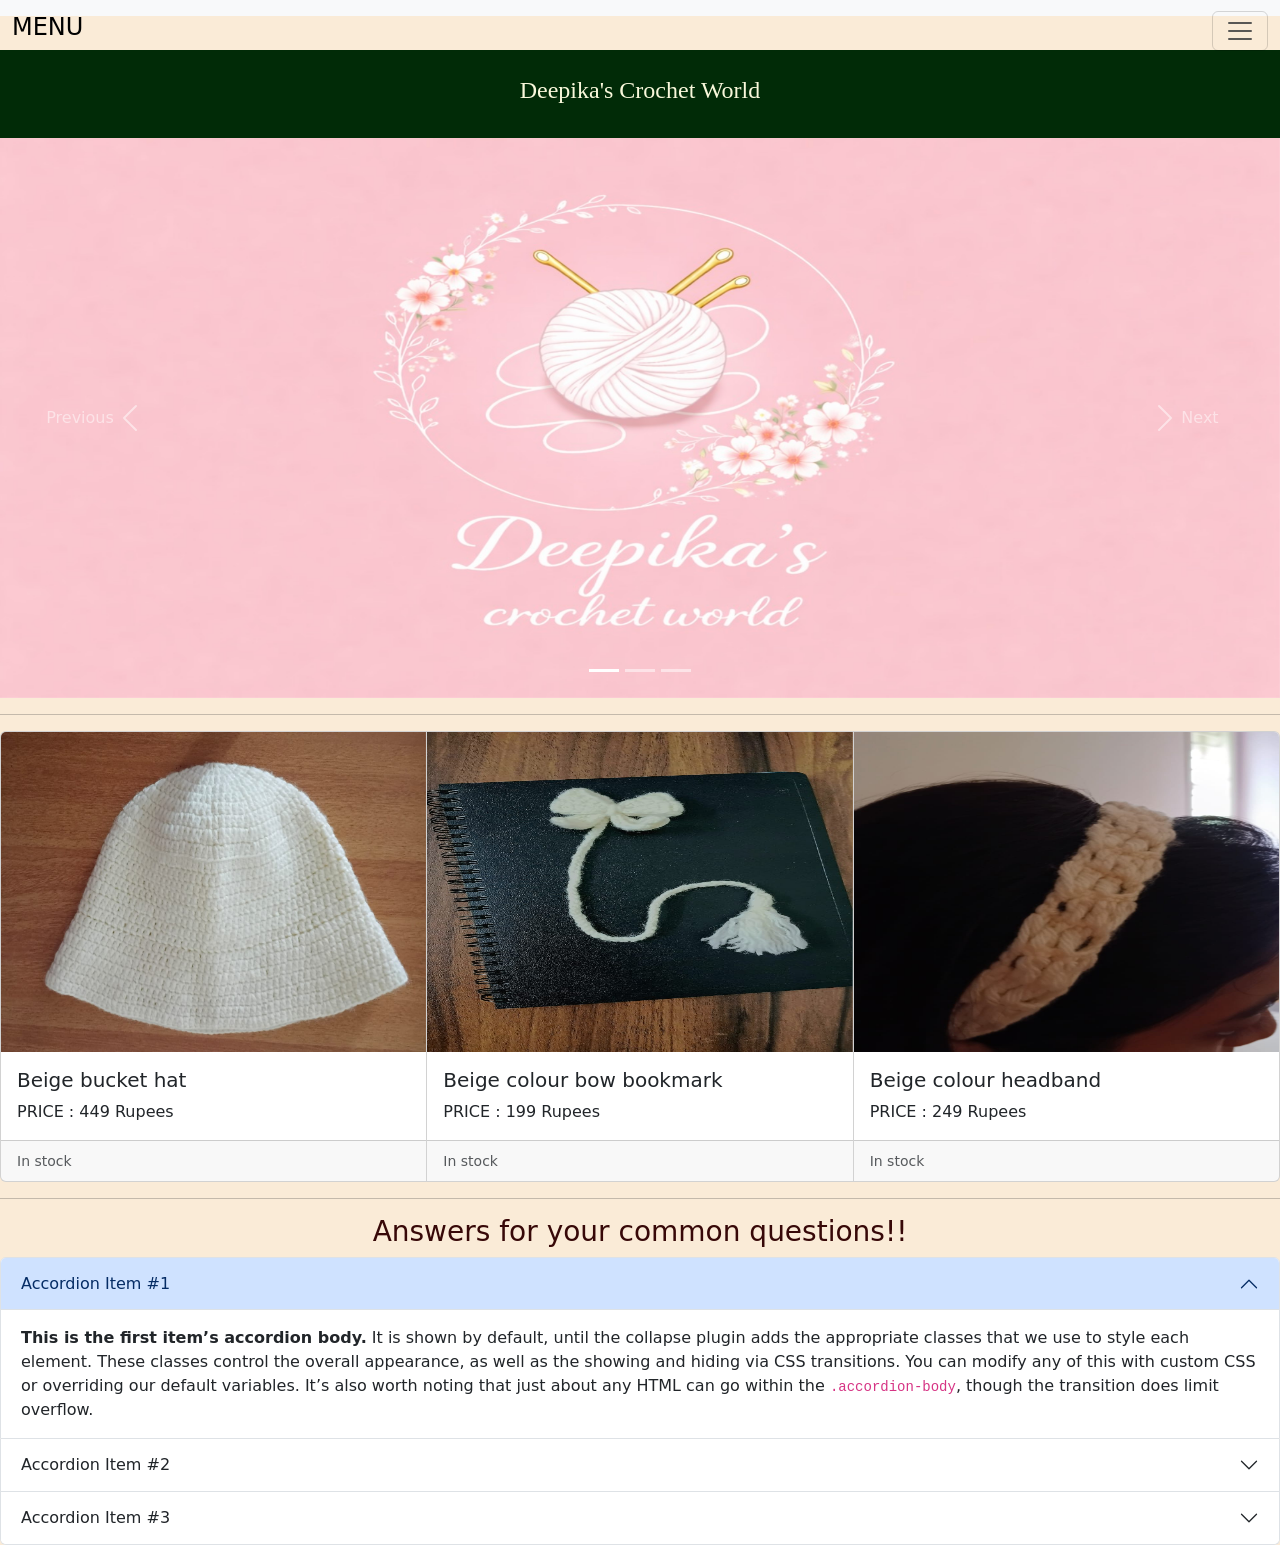
==== index.html @ 960307fa "Add comment" ====
<!DOCTYPE html>
<html lang="en">
<head>
    <meta charset="UTF-8">
    <meta name="viewport" content="width=100%, initial-scale=1.0">
    <meta name="viewport" content="width=device-width, initial-scale=1">
    <title>My Crochet World</title>
    <link href="https://cdn.jsdelivr.net/npm/bootstrap@5.3.8/dist/css/bootstrap.min.css" rel="stylesheet" integrity="sha384-sRIl4kxILFvY47J16cr9ZwB07vP4J8+LH7qKQnuqkuIAvNWLzeN8tE5YBujZqJLB" crossorigin="anonymous">

    <link relation="stylesheet"  href="style.css"></link>
    <style>
        header{
    height: 20%;
    width: 100%;
    text-align: center;
    color: rgb(249, 248, 219);
    background-color: rgb(1, 43, 7);
    padding: 2%;
    margin-top: 50px;

}
    h1{
        font-size: x-large;
        font-family: cursive;
    }
    nav{
        height: 10px;
        background-color: rgb(239, 229, 248);
    }
    div.carousel{
        background-color:rgb(249, 245, 249);
        margin-left: none;
        margin-right: none;
        height:100%;
        color: black;
        text-align: center;
        width: 10px;

    
    }
    
    </style>
</head>
<body style="background-color: antiquewhite;">
    <script src="https://cdn.jsdelivr.net/npm/bootstrap@5.3.8/dist/js/bootstrap.bundle.min.js" integrity="sha384-FKyoEForCGlyvwx9Hj09JcYn3nv7wiPVlz7YYwJrWVcXK/BmnVDxM+D2scQbITxI" crossorigin="anonymous"></script>
    <header>
        <h1 fixed-top>Deepika's Crochet World</h1>
    </header>
<!--Nav bar-->
    <nav class="navbar bg-body-tertiary fixed-top">
     <div class="container-fluid">
      <a class="navbar-brand" href="#" > <h4>MENU</h4></a>
      <button class="navbar-toggler" type="button" data-bs-toggle="offcanvas" data-bs-target="#offcanvasNavbar" aria-controls="offcanvasNavbar" aria-label="Toggle navigation" style="color: rgb(6, 3, 0);">
       <span class="navbar-toggler-icon"></span>
      </button>
      <div class="offcanvas offcanvas-end" tabindex="-1" id="offcanvasNavbar" aria-labelledby="offcanvasNavbarLabel">
       <div class="offcanvas-header">
         <h5 class="offcanvas-title" id="offcanvasNavbarLabel">Menu</h5>
         <button type="button" class="btn-close" data-bs-dismiss="offcanvas" aria-label="Close"></button>
       </div>
       <div class="offcanvas-body">
         <ul class="navbar-nav justify-content-end flex-grow-1 pe-3">
          <li class="nav-item">
            <a class="nav-link active" aria-current="page" href="#">Home</a>
          </li>
          <li class="nav-item dropdown">
            <a class="nav-link dropdown-toggle" href="#" role="button" data-bs-toggle="dropdown" aria-expanded="false">
              Category
            </a>
            <ul class="dropdown-menu">
              <li><a class="dropdown-item" href="#">Key charms</a></li>
              <li><a class="dropdown-item" href="#">Decorative items</a></li>
              <li><a class="dropdown-item" href="#">Cloths</a></li>

              <li>
                <hr class="dropdown-divider">
              </li>
              <li><a class="dropdown-item" href="#">Special offers</a></li>
            </ul>
          </li>
          <li class="nav-item">
            <a class="nav-link" href="#">Order details</a>
          </li>
          <li class="nav-item">
            <a class="nav-link" href="#">About us</a>
            </a>
          </li>
        </ul>
        <form class="d-flex mt-3" role="search">
          <input class="form-control me-2" type="search" placeholder="Search" aria-label="Search"/>
          <button class="btn btn-outline-success" type="submit">Search</button>
        </form>
      </div>
    </div>
  </div>
    </nav>
<!--Carousel-->
<div id="carouselExampleCaptions" class="carousel w-100 ">
  <div class="carousel-indicators">
    <button type="button" data-bs-target="#carouselExampleCaptions" data-bs-slide-to="0" class="active" aria-current="true" aria-label="Slide 1"></button>
    <button type="button" data-bs-target="#carouselExampleCaptions" data-bs-slide-to="1" aria-label="Slide 2"></button>
    <button type="button" data-bs-target="#carouselExampleCaptions" data-bs-slide-to="2" aria-label="Slide 3"></button>
  </div>
  <div class="carousel-inner">
    <div class="carousel-item active">
      <img src="logo.jpeg" class="d-block w-100" style="height:35rem;" alt="Brand image" >
      <div class="carousel-caption d-md-block">
        <h5 style="color:white;"></h5>
        <p></p>
      </div>
    </div>
    <div class="carousel-item">
      <img src="tulip.jpeg" class="d-block w-100" style="height:35rem;" alt="tulip photo">
      <div class="carousel-caption  d-md-block">
        <h5>Our small business</h5>
        <p>Deepika’s Crochet World is a small, passion-driven crochet business dedicated to creating handmade pieces that blend creativity, comfort, and style. 
          Every product is carefully crafted using quality yarns and thoughtful designs, making each item unique and special.</p>
      </div>
    </div>
    <div class="carousel-item">
      <img src="flower field.jpeg" class="d-block w-100" style="height:35rem;" alt="field photo">
      <div class="carousel-caption  d-md-block">
        <h5>Why you should buy from us!!</h5>
        <p>At Deepika’s Crochet World, every piece is lovingly handmade with care, patience, and attention to detail. 
          As a small business, we focus on quality over quantity—creating unique, durable, and beautifully crafted items you won’t find in mass production.</p>
      </div>
    </div>
  </div>
  <button class="carousel-control-prev" type="button" data-bs-target="#carouselExampleCaptions" data-bs-slide="prev">
    <span class="">Previous</span>
    <span class="carousel-control-prev-icon" aria-hidden="true"></span>
  
  </button>
  <button class="carousel-control-next" type="button" data-bs-target="#carouselExampleCaptions" data-bs-slide="next">
    <span class="carousel-control-next-icon" aria-hidden="true"></span>
    <span class="">Next</span>
  </button>
</div>
<hr>
<!--Cards-->
<div class="card-group">
  <div class="card">
    <img src="Bucket hat beige.jpeg" class="card-img-top" style="height:20rem;" alt="Bucket hat beige">
    <div class="card-body">
      <h5 class="card-title">Beige bucket hat</h5>
      <p class="card-text">PRICE : 449 Rupees</p>
    </div>
    <div class="card-footer">
      <small class="text-body-secondary">In stock</small>
    </div>
  </div>
  <div class="card">
    <img src="Bookmark bow beige.jpeg" class="card-img-top" style="height:20rem;" alt="Bookmark bow beige">
    <div class="card-body">
      <h5 class="card-title">Beige colour bow bookmark</h5>
      <p class="card-text">PRICE : 199 Rupees</p>
    </div>
    <div class="card-footer">
      <small class="text-body-secondary">In stock</small>
    </div>
  </div>
  <div class="card">
    <img src="Headband beige.jpeg" class="card-img-top" style="height:20rem;" alt="headband beige">
    <div class="card-body">
      <h5 class="card-title">Beige colour headband</h5>
      <p class="card-text">PRICE : 249 Rupees</p>
    </div>
    <div class="card-footer">
      <small class="text-body-secondary">In stock</small>
    </div>
  </div>
</div>
<hr>
<h3 style="color: rgb(55, 8, 8);text-align: center;border: 3rem;border-color: beige;">Answers for your common questions!!</h3>
<!--Accordion-->
<div class="accordion" id="accordionPanelsStayOpenExample">
  <div class="accordion-item">
    <h2 class="accordion-header">
      <button class="accordion-button" type="button" data-bs-toggle="collapse" data-bs-target="#panelsStayOpen-collapseOne" aria-expanded="true" aria-controls="panelsStayOpen-collapseOne">
        Accordion Item #1
      </button>
    </h2>
    <div id="panelsStayOpen-collapseOne" class="accordion-collapse collapse show">
      <div class="accordion-body">
        <strong>This is the first item’s accordion body.</strong> It is shown by default, until the collapse plugin adds the appropriate classes that we use to style each element. These classes control the overall appearance, as well as the showing and hiding via CSS transitions. You can modify any of this with custom CSS or overriding our default variables. It’s also worth noting that just about any HTML can go within the <code>.accordion-body</code>, though the transition does limit overflow.
      </div>
    </div>
  </div>
  <div class="accordion-item">
    <h2 class="accordion-header">
      <button class="accordion-button collapsed" type="button" data-bs-toggle="collapse" data-bs-target="#panelsStayOpen-collapseTwo" aria-expanded="false" aria-controls="panelsStayOpen-collapseTwo">
        Accordion Item #2
      </button>
    </h2>
    <div id="panelsStayOpen-collapseTwo" class="accordion-collapse collapse">
      <div class="accordion-body">
        <strong>This is the second item’s accordion body.</strong> It is hidden by default, until the collapse plugin adds the appropriate classes that we use to style each element. These classes control the overall appearance, as well as the showing and hiding via CSS transitions. You can modify any of this with custom CSS or overriding our default variables. It’s also worth noting that just about any HTML can go within the <code>.accordion-body</code>, though the transition does limit overflow.
      </div>
    </div>
  </div>
  <div class="accordion-item">
    <h2 class="accordion-header">
      <button class="accordion-button collapsed" type="button" data-bs-toggle="collapse" data-bs-target="#panelsStayOpen-collapseThree" aria-expanded="false" aria-controls="panelsStayOpen-collapseThree">
        Accordion Item #3
      </button>
    </h2>
    <div id="panelsStayOpen-collapseThree" class="accordion-collapse collapse">
      <div class="accordion-body">
        <strong>This is the third item’s accordion body.</strong> It is hidden by default, until the collapse plugin adds the appropriate classes that we use to style each element. These classes control the overall appearance, as well as the showing and hiding via CSS transitions. You can modify any of this with custom CSS or overriding our default variables. It’s also worth noting that just about any HTML can go within the <code>.accordion-body</code>, though the transition does limit overflow.
      </div>
    </div>
  </div>
</div>
</body>
</html>
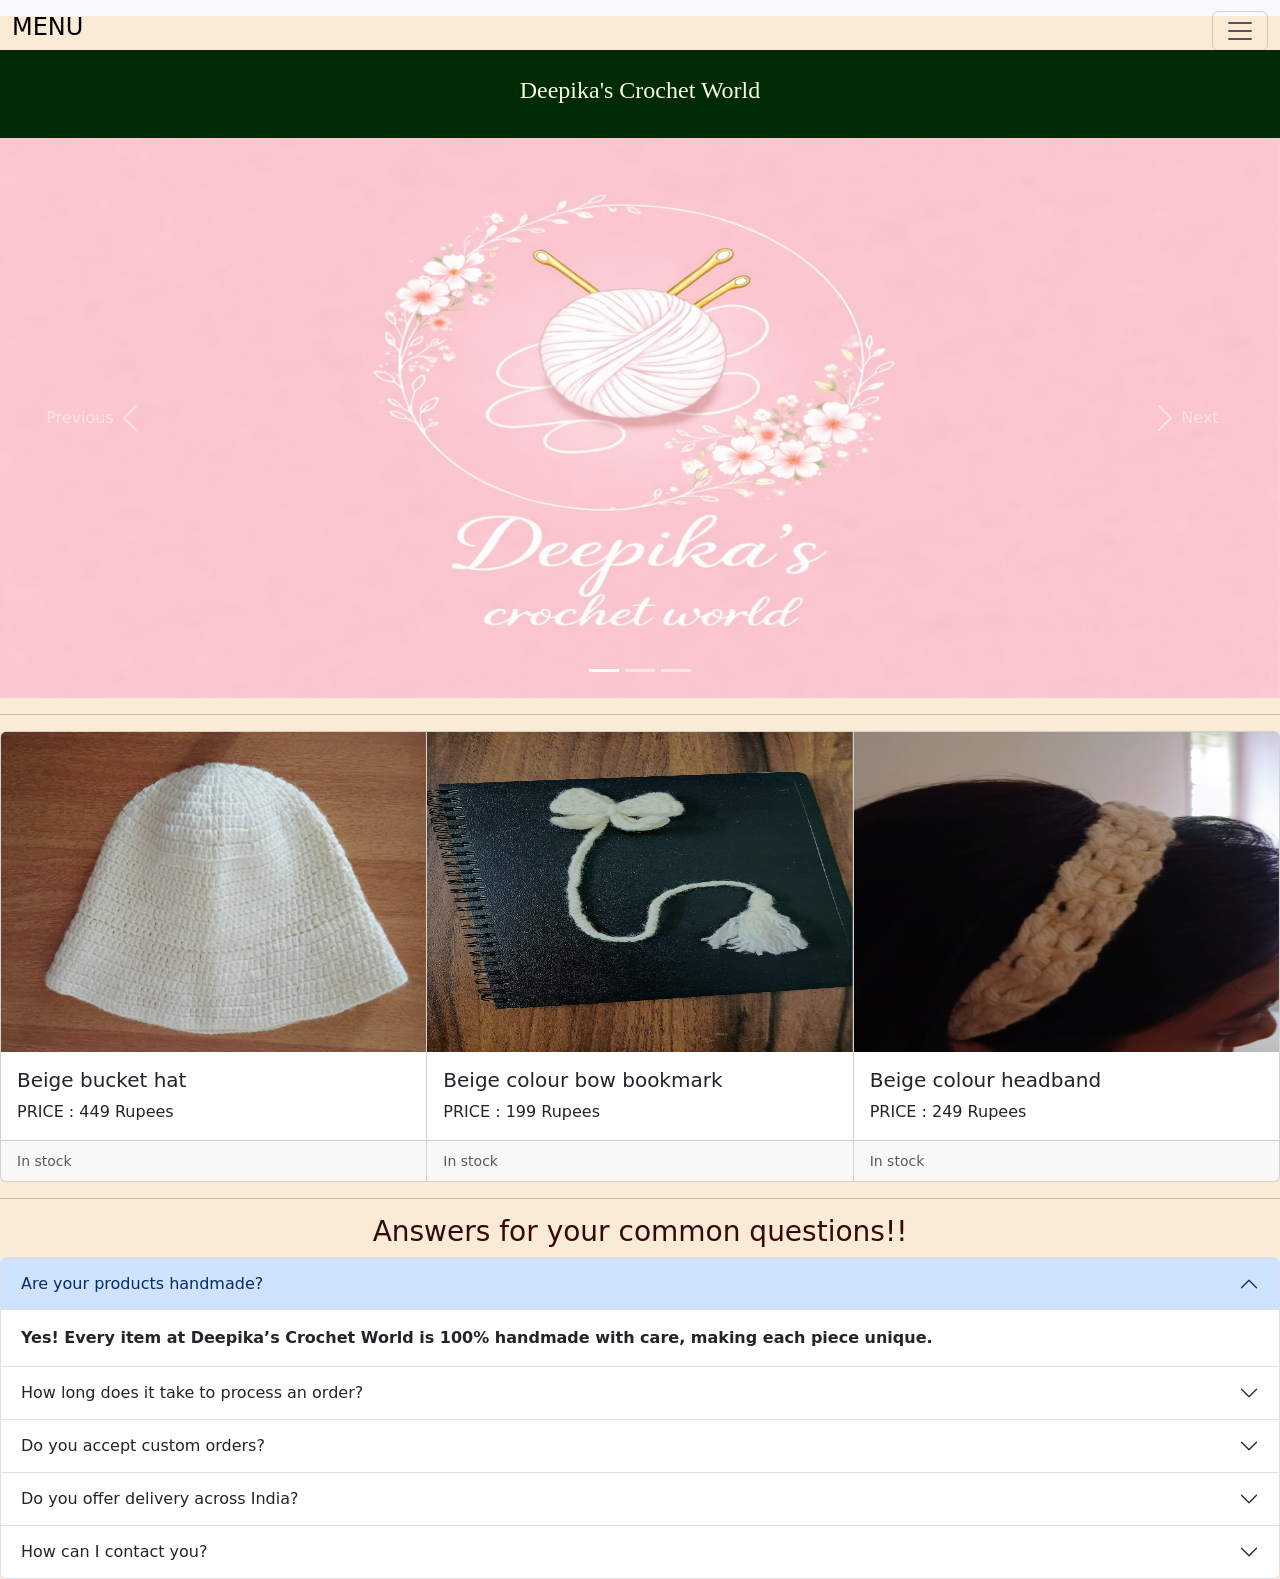
==== commit 1e87be16: "modified accordion" ====
--- a/index.html
+++ b/index.html
@@ -177,37 +177,60 @@
   <div class="accordion-item">
     <h2 class="accordion-header">
       <button class="accordion-button" type="button" data-bs-toggle="collapse" data-bs-target="#panelsStayOpen-collapseOne" aria-expanded="true" aria-controls="panelsStayOpen-collapseOne">
-        Accordion Item #1
+        Are your products handmade?
       </button>
     </h2>
     <div id="panelsStayOpen-collapseOne" class="accordion-collapse collapse show">
       <div class="accordion-body">
-        <strong>This is the first item’s accordion body.</strong> It is shown by default, until the collapse plugin adds the appropriate classes that we use to style each element. These classes control the overall appearance, as well as the showing and hiding via CSS transitions. You can modify any of this with custom CSS or overriding our default variables. It’s also worth noting that just about any HTML can go within the <code>.accordion-body</code>, though the transition does limit overflow.
+        <strong>Yes! Every item at Deepika’s Crochet World is 100% handmade with care, making each piece unique.</strong> 
       </div>
     </div>
   </div>
   <div class="accordion-item">
     <h2 class="accordion-header">
       <button class="accordion-button collapsed" type="button" data-bs-toggle="collapse" data-bs-target="#panelsStayOpen-collapseTwo" aria-expanded="false" aria-controls="panelsStayOpen-collapseTwo">
-        Accordion Item #2
+        How long does it take to process an order?
       </button>
     </h2>
     <div id="panelsStayOpen-collapseTwo" class="accordion-collapse collapse">
       <div class="accordion-body">
-        <strong>This is the second item’s accordion body.</strong> It is hidden by default, until the collapse plugin adds the appropriate classes that we use to style each element. These classes control the overall appearance, as well as the showing and hiding via CSS transitions. You can modify any of this with custom CSS or overriding our default variables. It’s also worth noting that just about any HTML can go within the <code>.accordion-body</code>, though the transition does limit overflow.
+        <strong>Since all products are handmade, processing usually takes 3–7 days depending on the item and order volume.</strong> 
       </div>
     </div>
   </div>
   <div class="accordion-item">
     <h2 class="accordion-header">
       <button class="accordion-button collapsed" type="button" data-bs-toggle="collapse" data-bs-target="#panelsStayOpen-collapseThree" aria-expanded="false" aria-controls="panelsStayOpen-collapseThree">
-        Accordion Item #3
+       Do you accept custom orders?
       </button>
     </h2>
     <div id="panelsStayOpen-collapseThree" class="accordion-collapse collapse">
       <div class="accordion-body">
-        <strong>This is the third item’s accordion body.</strong> It is hidden by default, until the collapse plugin adds the appropriate classes that we use to style each element. These classes control the overall appearance, as well as the showing and hiding via CSS transitions. You can modify any of this with custom CSS or overriding our default variables. It’s also worth noting that just about any HTML can go within the <code>.accordion-body</code>, though the transition does limit overflow.
-      </div>
+        <strong>Yes, we love creating custom pieces! You can contact us with your ideas, colors, and preferences.</strong> 
+      </div>
+    </div>
+  </div>
+   <div class="accordion-item">
+    <h2 class="accordion-header">
+      <button class="accordion-button collapsed" type="button" data-bs-toggle="collapse" data-bs-target="#panelsStayOpen-collapseFour" aria-expanded="false" aria-controls="panelsStayOpen-collapseFour">
+       Do you offer delivery across India?
+      </button>
+    </h2>
+    <div id="panelsStayOpen-collapseFour" class="accordion-collapse collapse">
+      <div class="accordion-body">
+        <strong>Yes, we ship across India. Delivery time may vary based on your location.</strong> 
+      </div>
+    </div>
+  </div>
+   <div class="accordion-item">
+    <h2 class="accordion-header">
+      <button class="accordion-button collapsed" type="button" data-bs-toggle="collapse" data-bs-target="#panelsStayOpen-collapseFive" aria-expanded="false" aria-controls="panelsStayOpen-collapseFive">
+        How can I contact you?
+      </button>
+    </h2>
+    <div id="panelsStayOpen-collapseFive" class="accordion-collapse collapse">
+      <div class="accordion-body">
+        <strong>You can reach us via our website contact form or social media—we’re happy to help!</strong>
     </div>
   </div>
 </div>
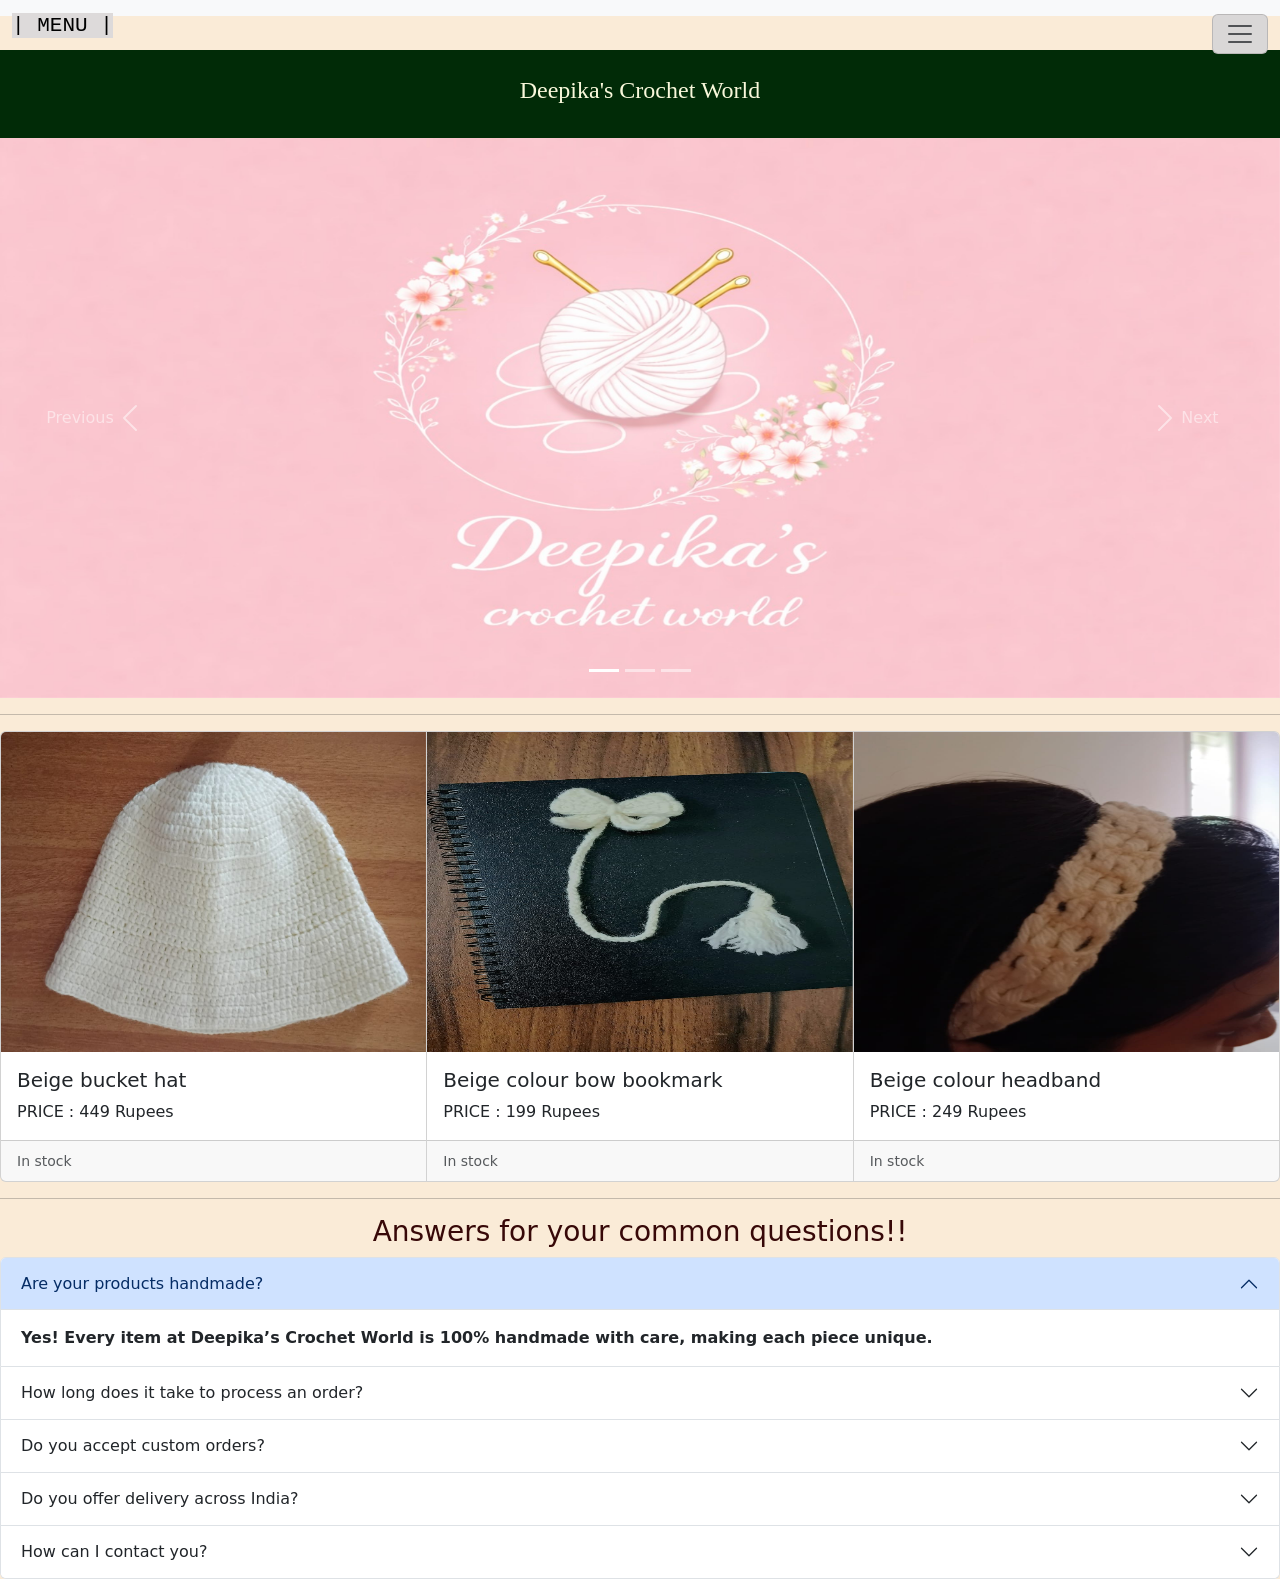
==== commit 77d6ccb7: "modified nav" ====
--- a/index.html
+++ b/index.html
@@ -49,8 +49,8 @@
 <!--Nav bar-->
     <nav class="navbar bg-body-tertiary fixed-top">
      <div class="container-fluid">
-      <a class="navbar-brand" href="#" > <h4>MENU</h4></a>
-      <button class="navbar-toggler" type="button" data-bs-toggle="offcanvas" data-bs-target="#offcanvasNavbar" aria-controls="offcanvasNavbar" aria-label="Toggle navigation" style="color: rgb(6, 3, 0);">
+      <a class="navbar-brand" href="#" > <h4 style="background-color: rgb(221, 218, 218);border: 1rem;border-color: aliceblue ;"><pre>| MENU |</pre></h4></a>
+      <button class="navbar-toggler" type="button" data-bs-toggle="offcanvas" data-bs-target="#offcanvasNavbar" aria-controls="offcanvasNavbar" aria-label="Toggle navigation" style="color: rgb(67, 26, 45);background-color: rgb(217, 215, 215);">
        <span class="navbar-toggler-icon"></span>
       </button>
       <div class="offcanvas offcanvas-end" tabindex="-1" id="offcanvasNavbar" aria-labelledby="offcanvasNavbarLabel">
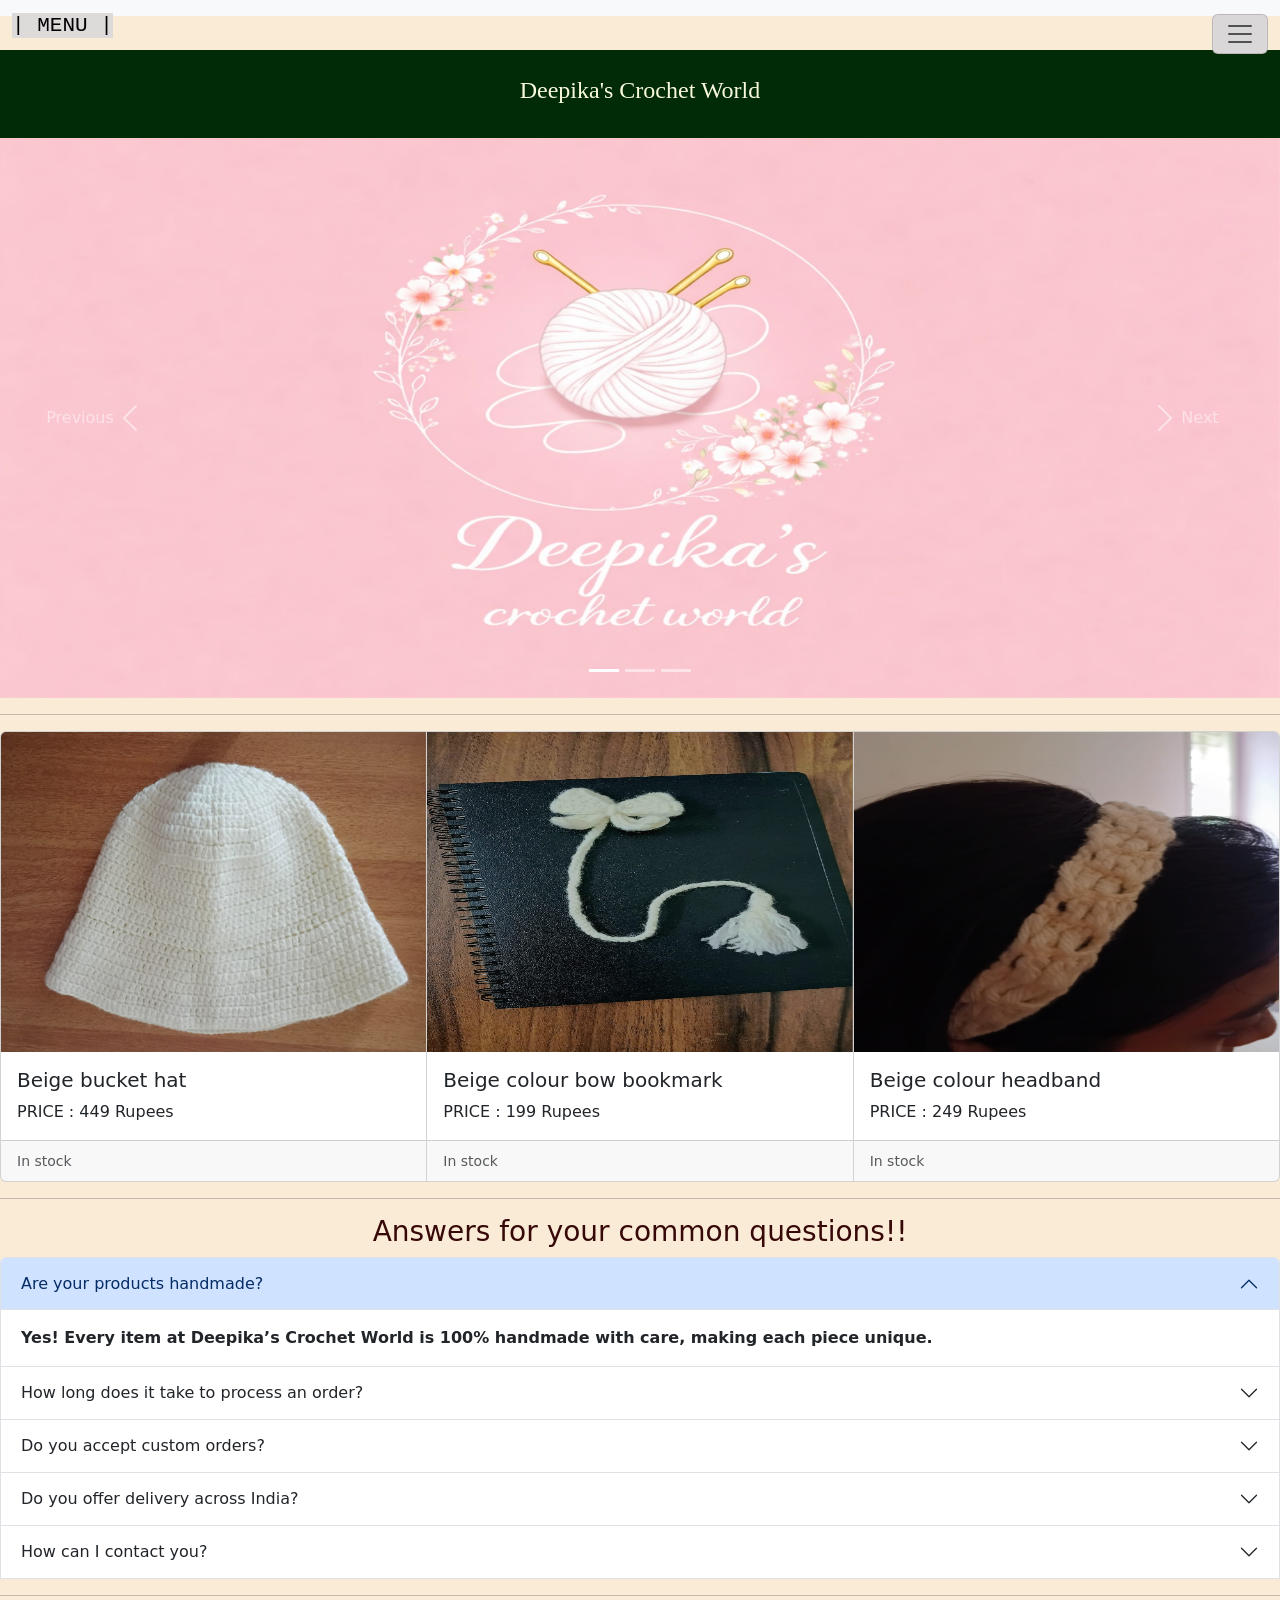
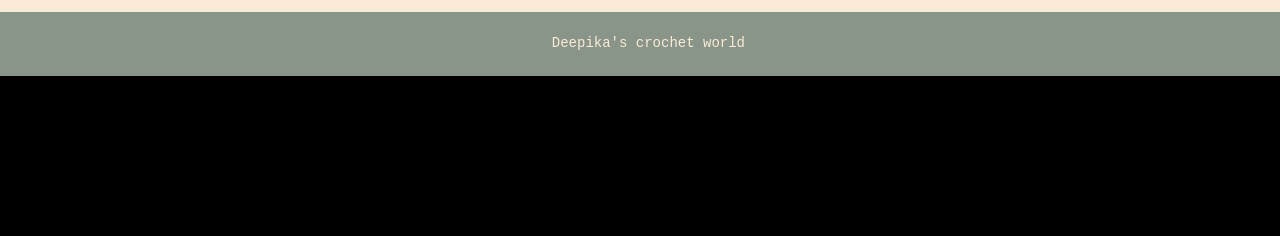
==== commit 16e96c94: "add footer'" ====
--- a/index.html
+++ b/index.html
@@ -36,9 +36,19 @@
         text-align: center;
         width: 10px;
 
-    
-    }
-    
+    }
+    footer.foot{
+   background-color: rgb(138, 149, 138);
+   color: antiquewhite;
+   font-family: fantasy;
+   text-align: center;
+   height: 4rem;   
+}
+    div.groups{
+      height: 10rem;
+      color: white;
+      background-color: black;
+    }
     </style>
 </head>
 <body style="background-color: antiquewhite;">
@@ -234,5 +244,14 @@
     </div>
   </div>
 </div>
+<hr>
+ <footer class="foot"><pre>
+  
+  Deepika's crochet world</pre></footer>
+  
+<div class="groups">
+
+</div>
+
 </body>
 </html>
